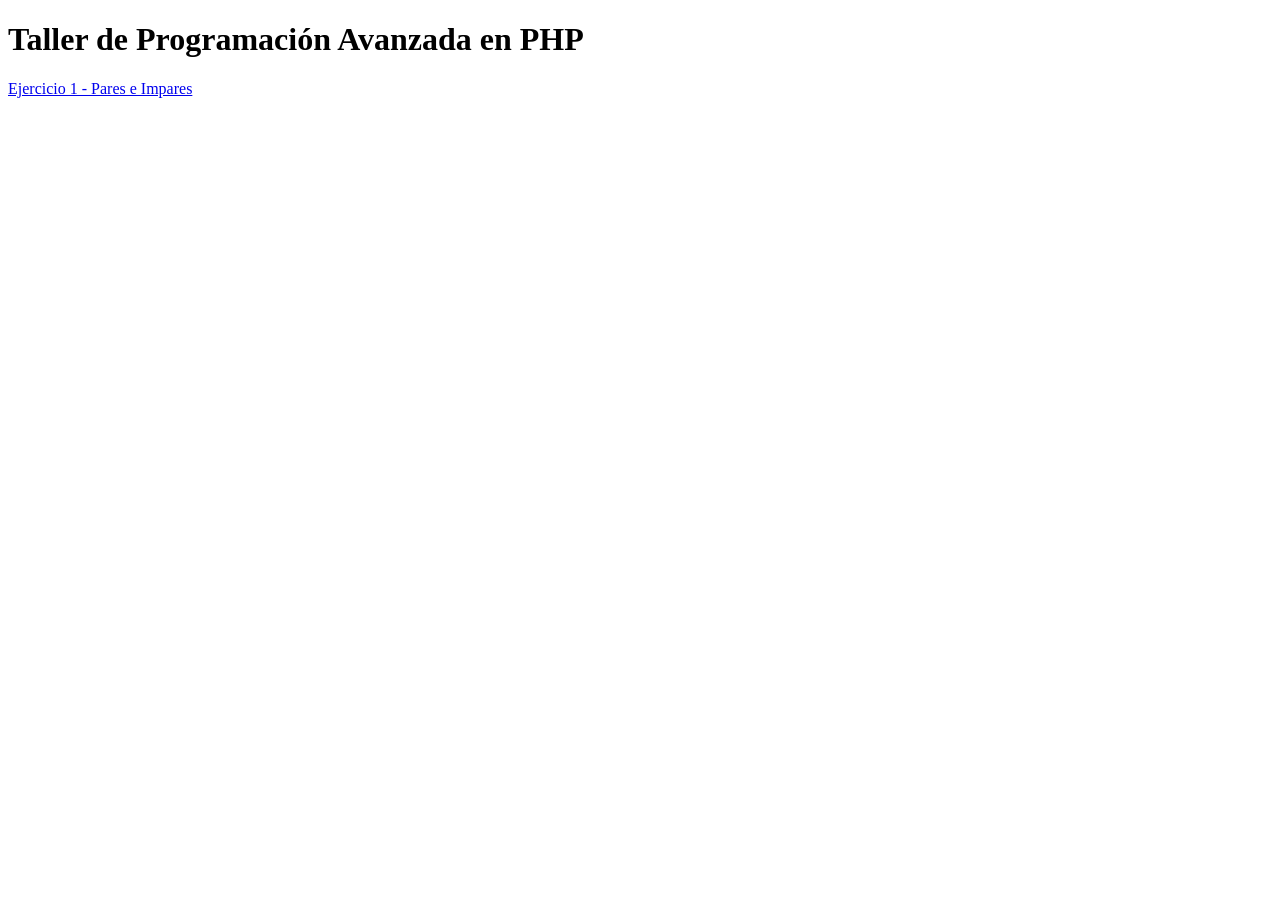
==== Taller 1/index.html @ fef23484 "se creo el index.html, estilos.css y el php para la primera aplicacción" ====
<!DOCTYPE html>
<html lang="es">
<head>
    <meta charset="UTF-8">
    <title>Taller PHP</title>
    <link rel="stylesheet" href="estilos.css">
</head>
<body>
    <h1>Taller de Programación Avanzada en PHP</h1>
    <div class="menu">
        <a href="ejercicio1.php">Ejercicio 1 - Pares e Impares</a>
    </div>
</body>
</html>
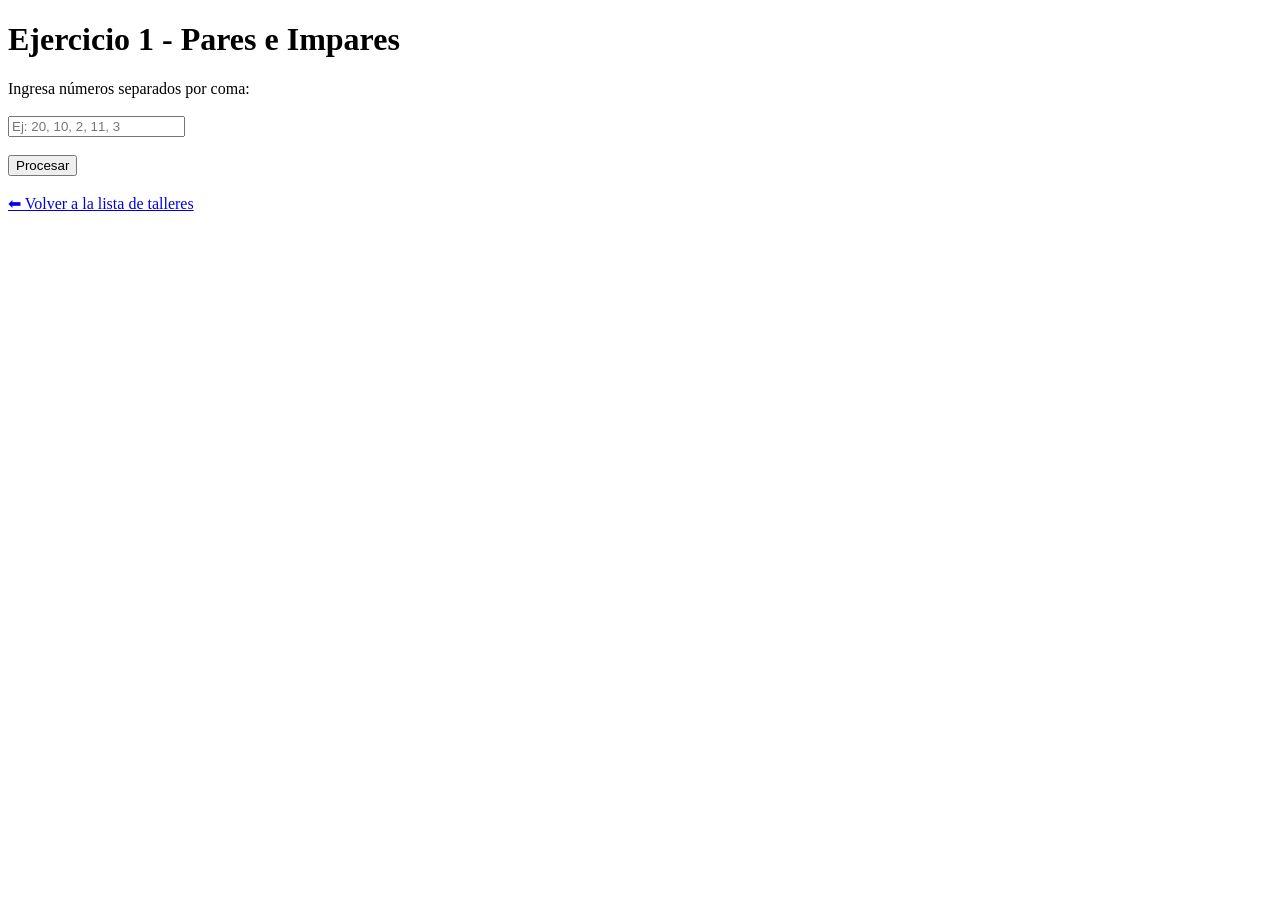
==== commit 71ee4e04: "se hizo una correccion en el index.htm" ====
--- a/Taller 1/index.html
+++ b/Taller 1/index.html
@@ -2,13 +2,21 @@
 <html lang="es">
 <head>
     <meta charset="UTF-8">
-    <title>Taller PHP</title>
+    <meta name="viewport" content="width=device-width, initial-scale=1.0">
+    <title>Taller 1</title>
     <link rel="stylesheet" href="estilos.css">
 </head>
 <body>
-    <h1>Taller de Programación Avanzada en PHP</h1>
-    <div class="menu">
-        <a href="ejercicio1.php">Ejercicio 1 - Pares e Impares</a>
-    </div>
+    <h1>Ejercicio 1 - Pares e Impares</h1>
+
+    <form method="post" action="ejercicio1.php">
+        <label>Ingresa números separados por coma:</label><br><br>
+        <input type="text" name="numeros" placeholder="Ej: 20, 10, 2, 11, 3" required>
+        <br><br>
+        <input type="submit" value="Procesar">
+    </form>
+
+    <br>
+    <a href="../">⬅ Volver a la lista de talleres</a>
 </body>
 </html>
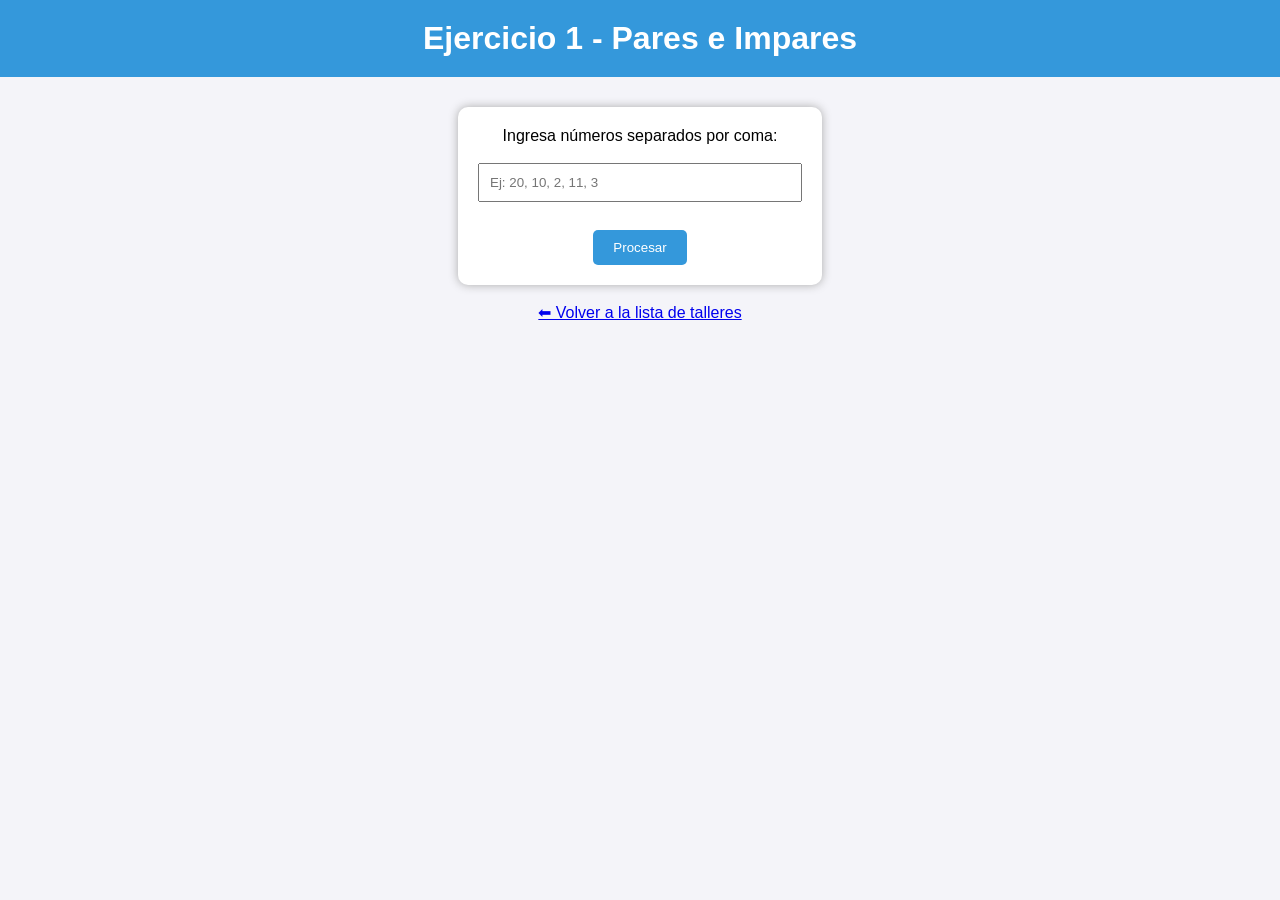
==== commit 72fa9e76: "cambios en la estructura del html del taller 1" ====
--- a/Taller 1/index.html
+++ b/Taller 1/index.html
@@ -3,20 +3,30 @@
 <head>
     <meta charset="UTF-8">
     <meta name="viewport" content="width=device-width, initial-scale=1.0">
-    <title>Taller 1</title>
+    <title>Números pares e impares</title>
     <link rel="stylesheet" href="estilos.css">
 </head>
 <body>
-    <h1>Ejercicio 1 - Pares e Impares</h1>
+    <div class="contenedor">
+        <header>
+            <h1>Ejercicio 1 - Pares e Impares</h1>
+        </header>
 
-    <form method="post" action="ejercicio1.php">
-        <label>Ingresa números separados por coma:</label><br><br>
-        <input type="text" name="numeros" placeholder="Ej: 20, 10, 2, 11, 3" required>
-        <br><br>
-        <input type="submit" value="Procesar">
-    </form>
+        <main>
+            <div class="formulario">
+                <form method="post" action="ejercicio1.php">
+                    <label for="numeros">Ingresa números separados por coma:</label><br><br>
+                    <input type="text" id="numeros" name="numeros" placeholder="Ej: 20, 10, 2, 11, 3" required>
+                    <br><br>
+                    <input type="submit" value="Procesar">
+                </form>
+            </div>
+        </main>
 
-    <br>
-    <a href="../">⬅ Volver a la lista de talleres</a>
+        <footer>
+            <br>
+            <a href="../">⬅ Volver a la lista de talleres</a>
+        </footer>
+    </div>
 </body>
 </html>
--- a/Taller 1/estilos.css
+++ b/Taller 1/estilos.css
@@ -0,0 +1,69 @@
+body {
+    font-family: Arial, sans-serif;
+    background: #f4f4f9;
+    text-align: center;
+    margin: 0;
+    padding: 0;
+}
+
+h1 {
+    background: #3498db;
+    color: white;
+    padding: 20px;
+    margin: 0;
+}
+
+.menu {
+    margin-top: 50px;
+}
+
+.menu a {
+    display: inline-block;
+    margin: 10px;
+    padding: 12px 20px;
+    background: #2ecc71;
+    color: white;
+    text-decoration: none;
+    font-size: 18px;
+    border-radius: 8px;
+    transition: 0.3s;
+}
+
+.menu a:hover {
+    background: #27ae60;
+}
+
+form {
+    margin-top: 30px;
+    background: #fff;
+    padding: 20px;
+    border-radius: 10px;
+    display: inline-block;
+    box-shadow: 0 0 10px #aaa;
+}
+
+input[type="text"] {
+    padding: 10px;
+    width: 300px;
+    margin-bottom: 10px;
+}
+
+input[type="submit"] {
+    padding: 10px 20px;
+    background: #3498db;
+    color: white;
+    border: none;
+    border-radius: 5px;
+    cursor: pointer;
+}
+
+input[type="submit"]:hover {
+    background: #2980b9;
+}
+
+.resultado {
+    margin-top: 20px;
+    font-weight: bold;
+    text-align: left;
+    display: inline-block;
+}
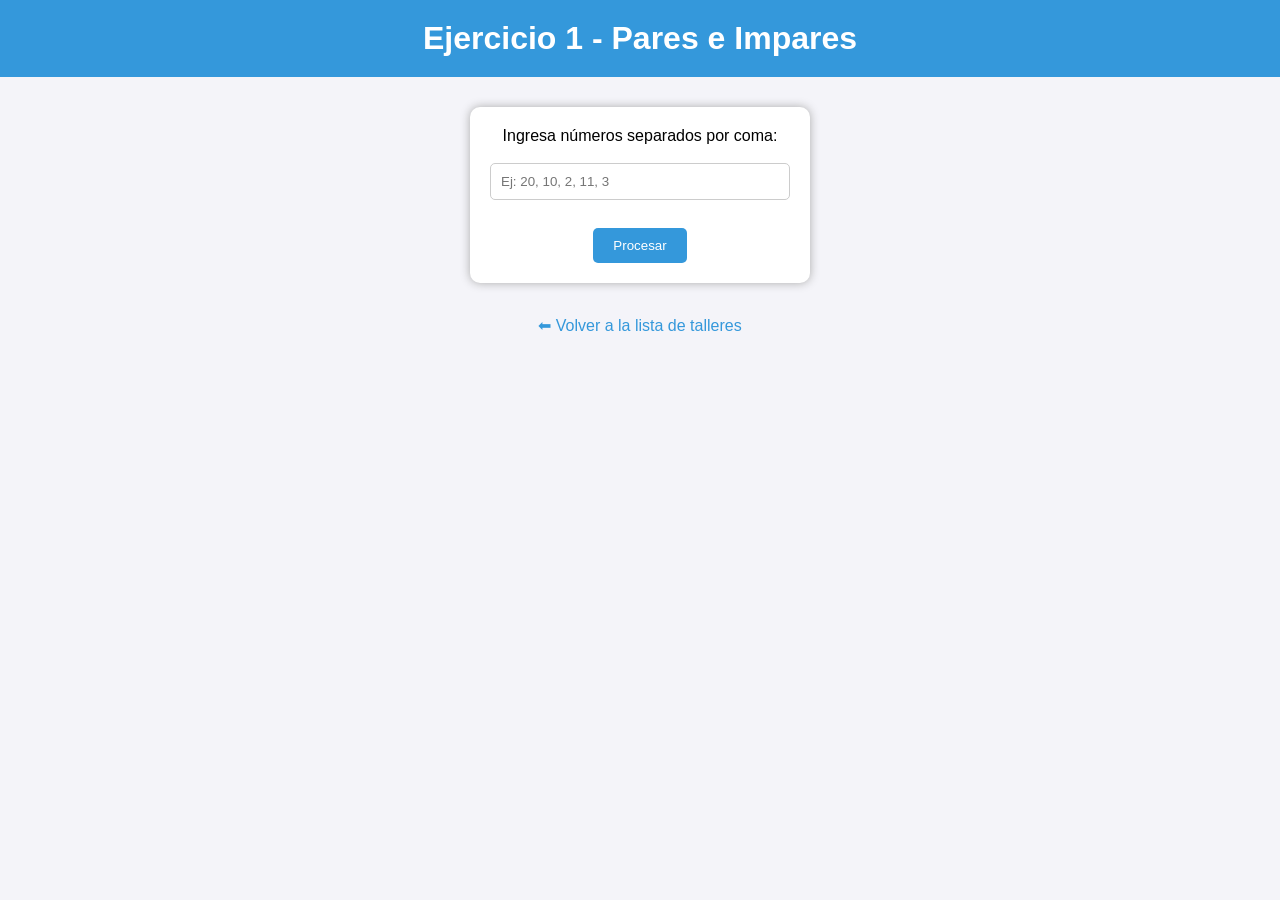
==== commit 66a88904: "mejoras en el ejercicio 1" ====
--- a/Taller 1/index.html
+++ b/Taller 1/index.html
@@ -1,11 +1,13 @@
 <!DOCTYPE html>
 <html lang="es">
+
 <head>
     <meta charset="UTF-8">
     <meta name="viewport" content="width=device-width, initial-scale=1.0">
     <title>Números pares e impares</title>
     <link rel="stylesheet" href="estilos.css">
 </head>
+
 <body>
     <div class="contenedor">
         <header>
@@ -29,4 +31,5 @@
         </footer>
     </div>
 </body>
-</html>
+
+</html>
--- a/Taller 1/estilos.css
+++ b/Taller 1/estilos.css
@@ -1,3 +1,7 @@
+* {
+    box-sizing: border-box;
+}
+
 body {
     font-family: Arial, sans-serif;
     background: #f4f4f9;
@@ -13,26 +17,6 @@
     margin: 0;
 }
 
-.menu {
-    margin-top: 50px;
-}
-
-.menu a {
-    display: inline-block;
-    margin: 10px;
-    padding: 12px 20px;
-    background: #2ecc71;
-    color: white;
-    text-decoration: none;
-    font-size: 18px;
-    border-radius: 8px;
-    transition: 0.3s;
-}
-
-.menu a:hover {
-    background: #27ae60;
-}
-
 form {
     margin-top: 30px;
     background: #fff;
@@ -46,6 +30,13 @@
     padding: 10px;
     width: 300px;
     margin-bottom: 10px;
+    border: 1px solid #ccc;
+    border-radius: 5px;
+}
+
+input[type="text"]:focus {
+    border-color: #3498db;
+    outline: none;
 }
 
 input[type="submit"] {
@@ -55,10 +46,22 @@
     border: none;
     border-radius: 5px;
     cursor: pointer;
+    transition: background 0.3s;
 }
 
 input[type="submit"]:hover {
     background: #2980b9;
+}
+
+a {
+    display: inline-block;
+    margin-top: 15px;
+    color: #3498db;
+    text-decoration: none;
+}
+
+a:hover {
+    text-decoration: underline;
 }
 
 .resultado {
@@ -66,4 +69,4 @@
     font-weight: bold;
     text-align: left;
     display: inline-block;
-}
+}
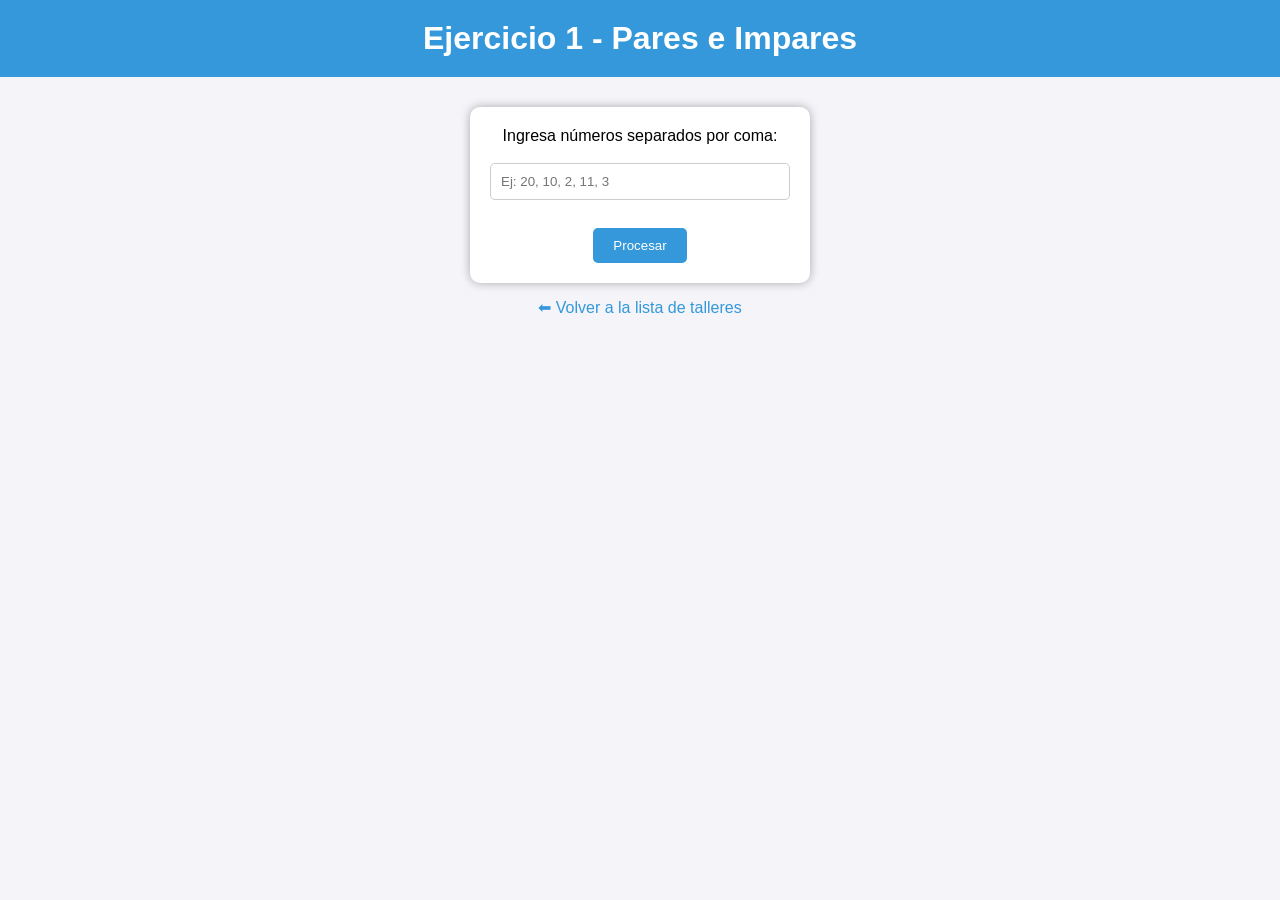
==== commit e4455485: "correcciones y culminación del ejercicio 6" ====
--- a/Taller 1/index.html
+++ b/Taller 1/index.html
@@ -26,10 +26,10 @@
         </main>
 
         <footer>
-            <br>
+        <div class="links">
             <a href="../">⬅ Volver a la lista de talleres</a>
-        </footer>
-    </div>
+        </div>
+    </footer>
 </body>
 
 </html>
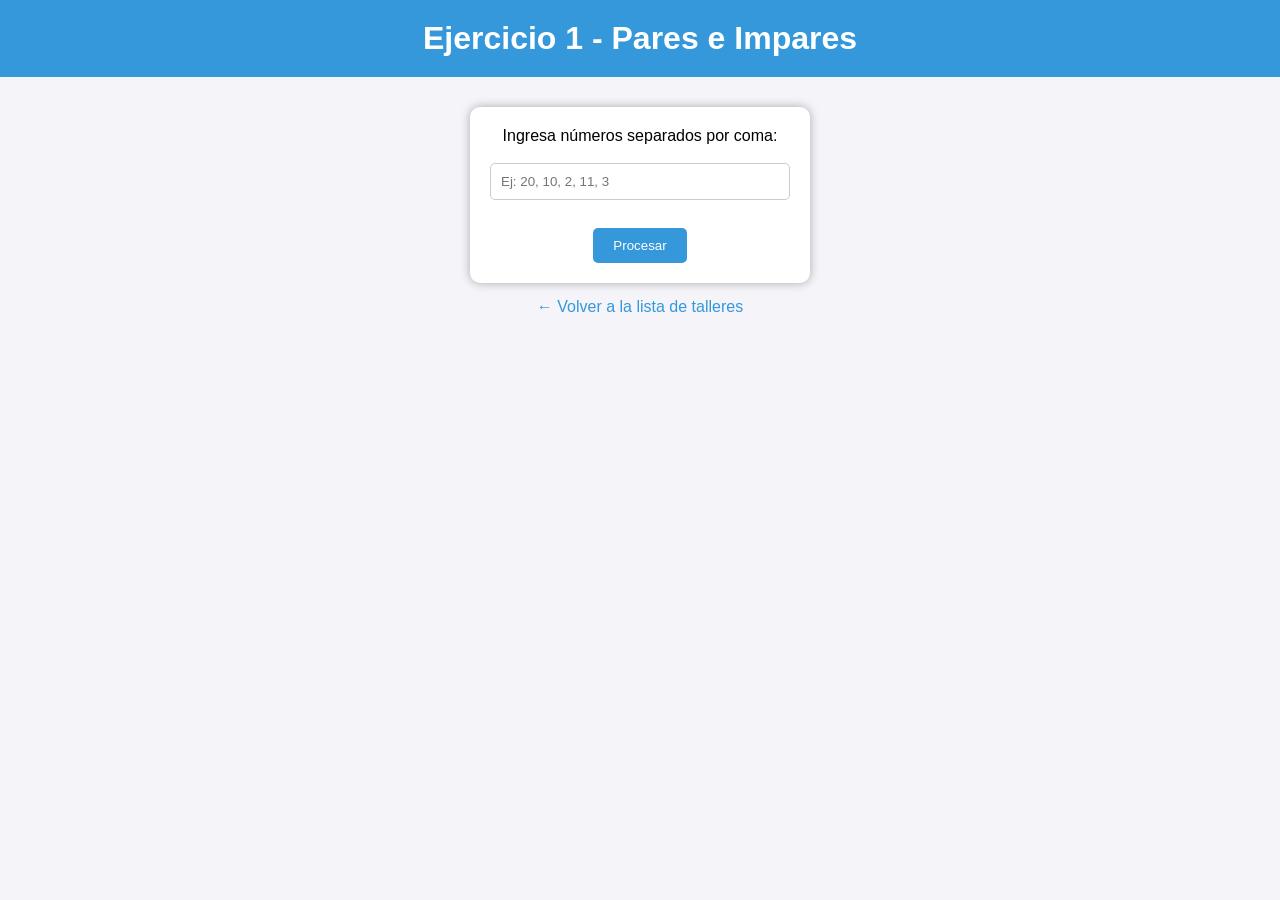
==== commit 2e9763f2: "Se arreglo el boton de volver a la lista de talleres en el ejercicio 1" ====
--- a/Taller 1/index.html
+++ b/Taller 1/index.html
@@ -27,7 +27,7 @@
 
         <footer>
         <div class="links">
-            <a href="../">⬅ Volver a la lista de talleres</a>
+            <a href="../index.html">← Volver a la lista de talleres</a>
         </div>
     </footer>
 </body>
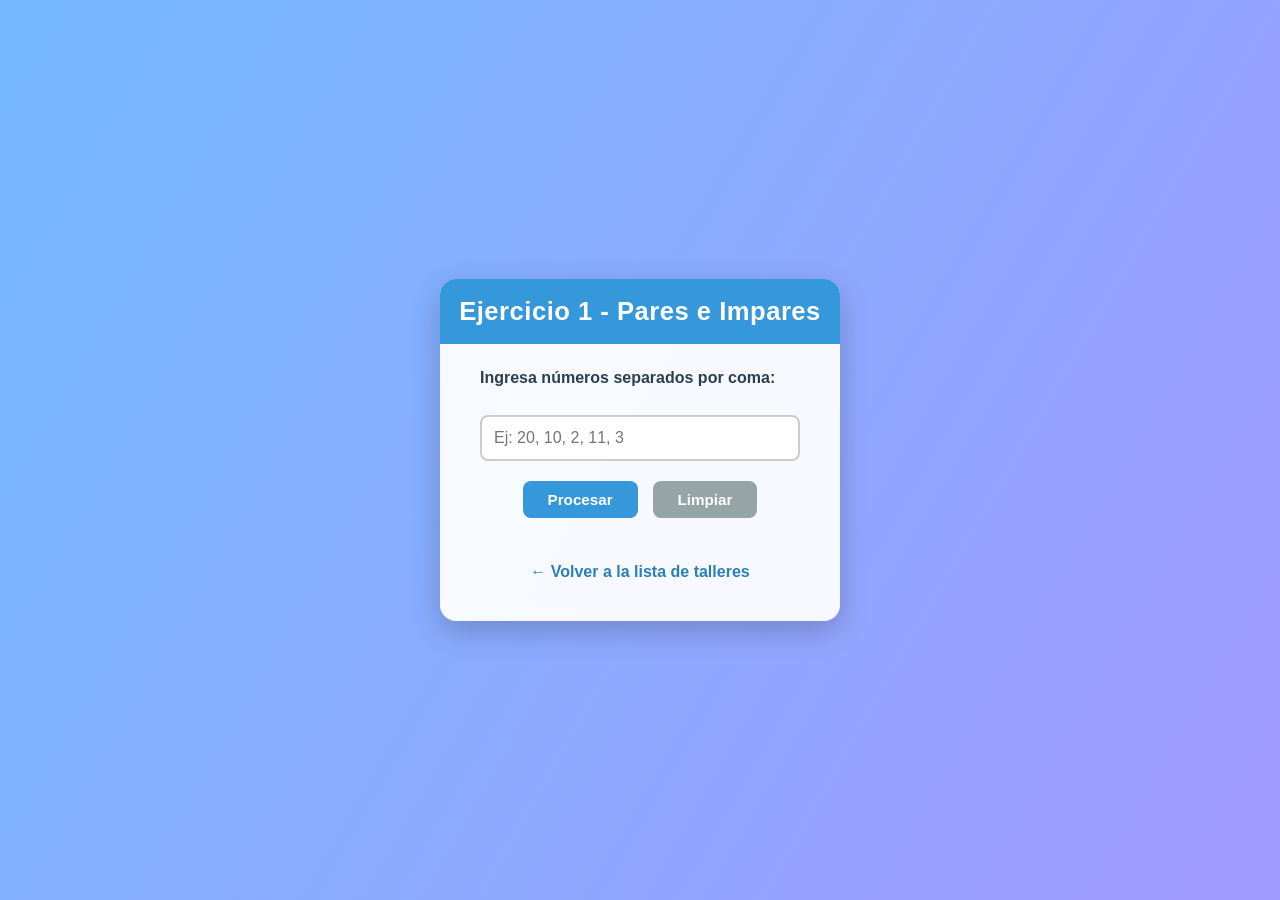
==== commit 9c6b3438: "mejoras en el ejercicio 1, 2, 3 y se añadieron animaciones" ====
--- a/Taller 1/index.html
+++ b/Taller 1/index.html
@@ -5,31 +5,30 @@
     <meta charset="UTF-8">
     <meta name="viewport" content="width=device-width, initial-scale=1.0">
     <title>Números pares e impares</title>
-    <link rel="stylesheet" href="estilos.css">
+    <link rel="stylesheet" href="css/estilos.css">
 </head>
 
 <body>
-    <div class="contenedor">
-        <header>
-            <h1>Ejercicio 1 - Pares e Impares</h1>
-        </header>
+    <div class="container">
+        <h1>Ejercicio 1 - Pares e Impares</h1>
 
-        <main>
-            <div class="formulario">
-                <form method="post" action="ejercicio1.php">
-                    <label for="numeros">Ingresa números separados por coma:</label><br><br>
-                    <input type="text" id="numeros" name="numeros" placeholder="Ej: 20, 10, 2, 11, 3" required>
-                    <br><br>
-                    <input type="submit" value="Procesar">
-                </form>
+        <form method="post" action="ejercicio1.php" class="formulario">
+            <div class="form-group">
+                <label for="numeros">Ingresa números separados por coma:</label><br>
+                <input type="text" id="numeros" name="numeros" placeholder="Ej: 20, 10, 2, 11, 3" required>
             </div>
-        </main>
 
-        <footer>
-        <div class="links">
+            <div class="acciones">
+                <input type="submit" value="Procesar" class="boton">
+                <input type="reset" value="Limpiar" class="boton secundario">
+            </div>
+        </form>
+
+        <footer class="acciones">
             <a href="../index.html">← Volver a la lista de talleres</a>
-        </div>
-    </footer>
+        </footer>
+    </div>
 </body>
 
-</html>+</html>
+
--- a/Taller 1/css/estilos.css
+++ b/Taller 1/css/estilos.css
@@ -0,0 +1,159 @@
+* {
+  box-sizing: border-box;
+}
+
+body {
+  font-family: "Poppins", sans-serif;
+  background: linear-gradient(120deg, #74b9ff, #a29bfe);
+  display: flex;
+  justify-content: center;
+  align-items: center;
+  height: 100vh;
+  margin: 0;
+  animation: fadeIn 1s ease;
+}
+
+.container {
+  background: #ffffffee;
+  padding: 40px;
+  border-radius: 16px;
+  box-shadow: 0 10px 30px rgba(0, 0, 0, 0.2);
+  width: 400px;
+  text-align: center;
+  backdrop-filter: blur(8px);
+  animation: floatUp 1.2s ease-out;
+}
+
+h1 {
+  background: #3498db;
+  color: white;
+  padding: 18px;
+  margin: -40px -40px 25px -40px;
+  border-radius: 16px 16px 0 0;
+  font-size: 1.6em;
+  letter-spacing: 0.5px;
+  animation: slideDown 1s ease;
+}
+
+.form-group {
+  margin-bottom: 20px;
+  animation: fadeInUp 1s ease;
+}
+
+label {
+  font-weight: 600;
+  display: block;
+  color: #2c3e50;
+  margin-bottom: 10px;
+  text-align: left;
+}
+
+input[type="text"] {
+  width: 100%;
+  padding: 12px;
+  border: 2px solid #ccc;
+  border-radius: 8px;
+  font-size: 1em;
+  transition: 0.3s;
+}
+
+input[type="text"]:focus {
+  border-color: #3498db;
+  box-shadow: 0 0 10px rgba(52, 152, 219, 0.3);
+  transform: scale(1.02);
+  outline: none;
+}
+
+.acciones {
+  margin-top: 20px;
+  display: flex;
+  justify-content: center;
+  gap: 15px;
+}
+
+.boton {
+  background-color: #3498db;
+  color: white;
+  padding: 10px 25px;
+  border: none;
+  border-radius: 8px;
+  cursor: pointer;
+  font-weight: bold;
+  font-size: 0.95em;
+  transition: 0.3s;
+}
+
+.boton:hover {
+  background-color: #2e86de;
+  transform: translateY(-2px);
+  box-shadow: 0 6px 15px rgba(46, 134, 222, 0.3);
+}
+
+.boton.secundario {
+  background-color: #95a5a6;
+}
+
+.boton.secundario:hover {
+  background-color: #7f8c8d;
+  transform: translateY(-2px);
+  box-shadow: 0 6px 15px rgba(127, 140, 141, 0.3);
+}
+
+footer a {
+  display: inline-block;
+  margin-top: 25px;
+  color: #2980b9;
+  text-decoration: none;
+  font-weight: bold;
+  transition: 0.3s;
+  animation: fadeIn 1.4s ease;
+}
+
+footer a:hover {
+  color: #1a5276;
+  transform: scale(1.05);
+}
+
+.resultado {
+  margin-top: 25px;
+  text-align: left;
+  animation: fadeInUp 0.8s ease;
+}
+
+.par {
+  color: #27ae60;
+  font-weight: bold;
+  animation: fadeInUp 0.8s ease;
+}
+
+.impar {
+  color: #c0392b;
+  font-weight: bold;
+  animation: fadeInUp 0.8s ease;
+}
+
+.error {
+  color: #e67e22;
+  font-weight: bold;
+  animation: fadeInUp 0.8s ease;
+}
+
+@keyframes fadeIn {
+  from { opacity: 0; }
+  to { opacity: 1; }
+}
+
+@keyframes fadeInUp {
+  from { opacity: 0; transform: translateY(25px); }
+  to { opacity: 1; transform: translateY(0); }
+}
+
+@keyframes slideDown {
+  from { opacity: 0; transform: translateY(-50px); }
+  to { opacity: 1; transform: translateY(0); }
+}
+
+@keyframes floatUp {
+  from { opacity: 0; transform: translateY(40px); }
+  to { opacity: 1; transform: translateY(0); }
+}
